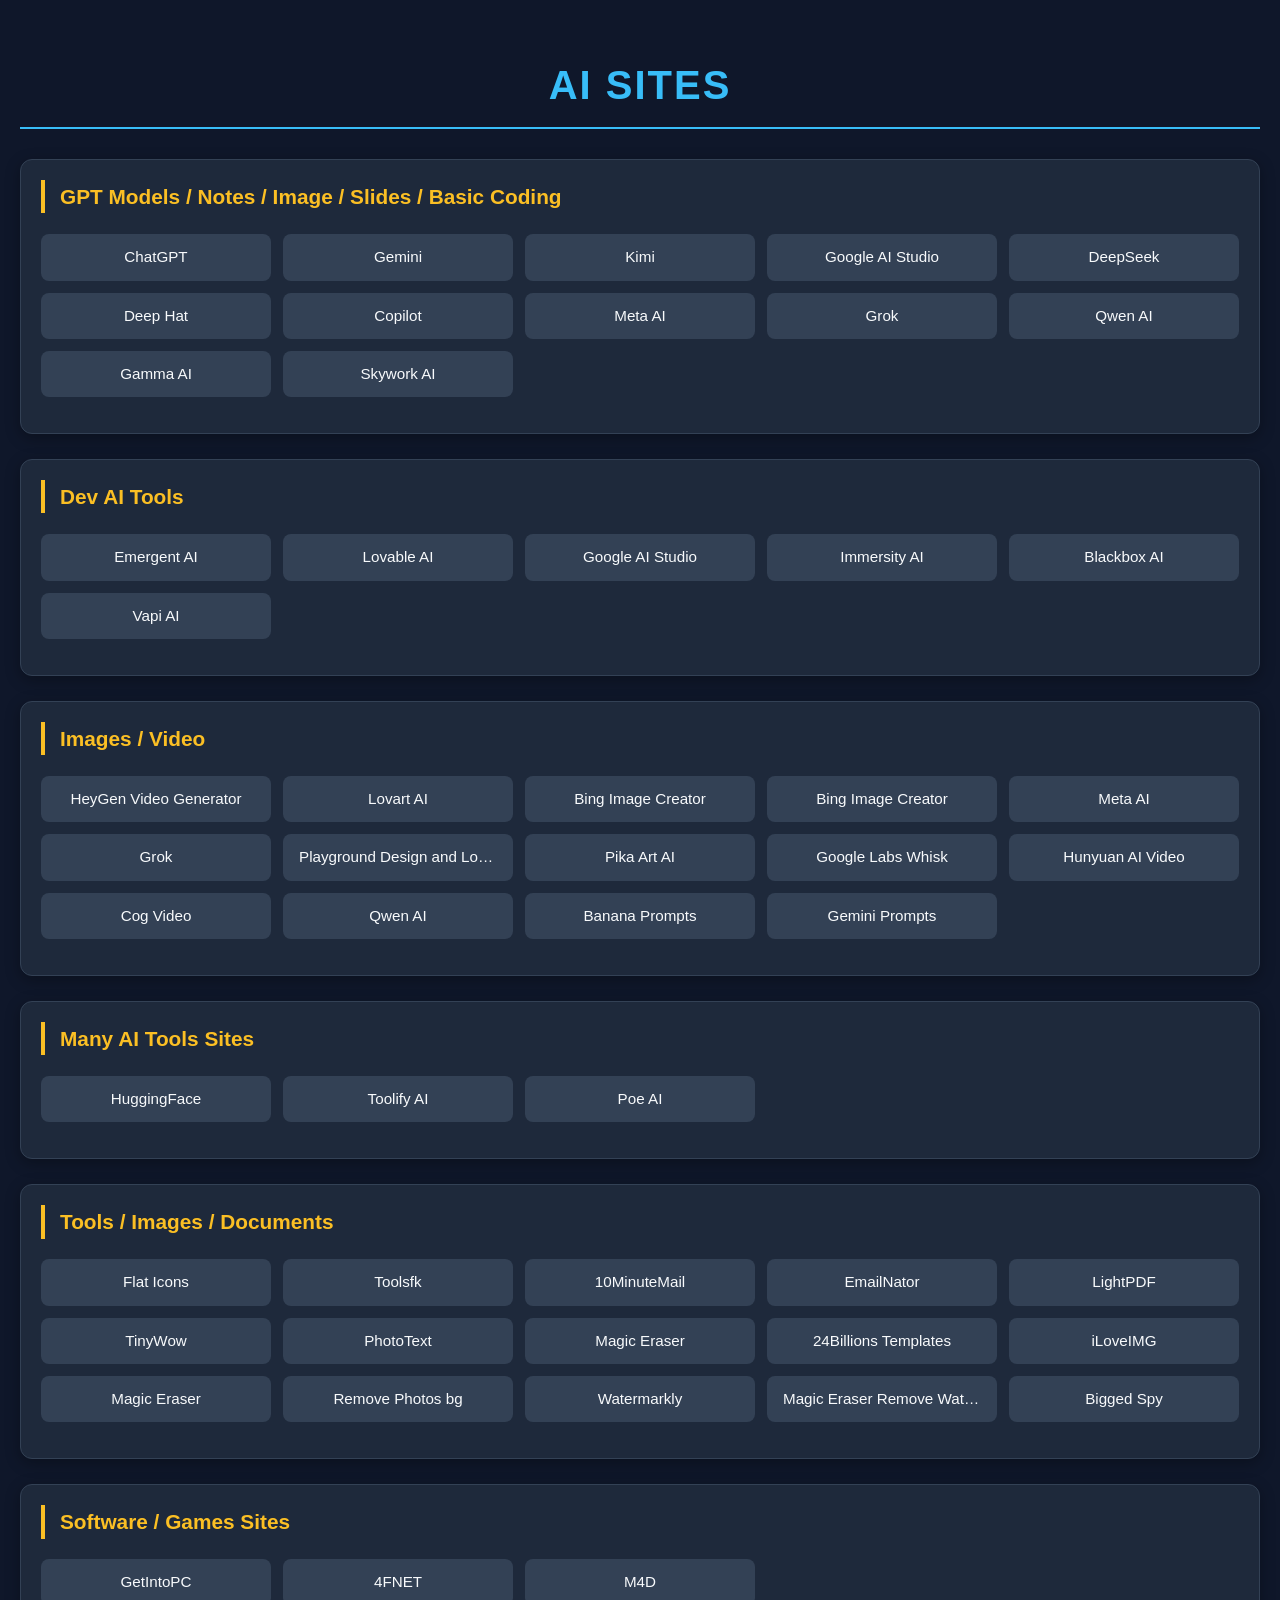
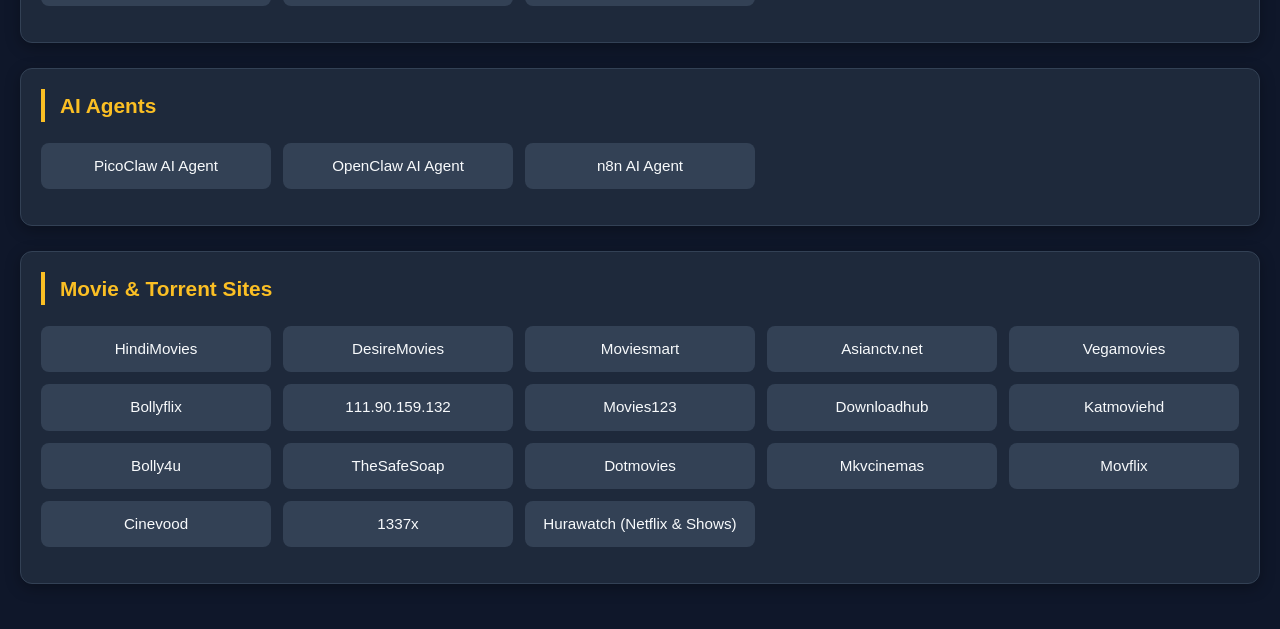
==== index.html @ a38e6711 "push" ====
<!DOCTYPE html>
<html lang="en">
<head>
    <meta charset="UTF-8">
    <meta name="viewport" content="width=device-width, initial-scale=1.0">
    <title>My Bookmark</title>
    <link rel="stylesheet" href="style.css">
</head>
<body>
    <h2>AI Sites</h2>
   <div>
    <h3>GPT Models / Notes / Image / Slides / Basic Coding</h3>
    <ul>
        <li><a href="https://chat.openai.com/">ChatGPT</a></li>
        <li><a href="https://gemini.google.com/app">Gemini</a></li>
        <li><a href="https://www.kimi.com/en/">Kimi</a></li>
        <li><a href="https://aistudio.google.com/">Google AI Studio</a></li>
        <li><a href="https://www.deepseek.com/en">DeepSeek</a></li>
        <li><a href="https://app.deephat.ai/">Deep Hat</a></li>
        <li><a href="https://copilot.microsoft.com/">Copilot</a></li>
        <li><a href="https://www.meta.ai/">Meta AI</a></li>
        <li><a href="https://grok.com/">Grok</a></li>
        <li><a href="https://qwen.ai/">Qwen AI</a></li>
        <li><a href="https://gamma.app/ur">Gamma AI</a></li>
        <li><a href="https://skywork.ai/">Skywork AI</a></li>
   </div>
   <div>
    <h3>Dev AI Tools</h3>
<ul>
        <li><a href="https://app.emergent.sh/home">Emergent AI</a></li>
        <li><a href="https://lovable.dev/">Lovable AI</a></li>
        <li><a href="https://aistudio.google.com/">Google AI Studio</a></li>
        <li><a href="https://app.immersity.ai">Immersity AI</a></li>
        <li><a href="https://www.blackbox.ai/">Blackbox AI</a></li>
        <li><a href="https://vapi.ai/">Vapi AI</a></li>
    </div>
    <div>
         <h3>Images / Video</h3>
        <ul>
        <li><a href="https://app.heygen.com">HeyGen Video Generator</a></li>
        <li><a href="https://www.lovart.ai">Lovart AI</a></li>
        <li><a href="https://www.bing.com/images/create">Bing Image Creator</a></li>
        <li><a href="https://www.bing.com/images/create">Bing Image Creator</a></li>
        <li><a href="https://www.meta.ai/">Meta AI</a></li>
        <li><a href="https://grok.com/">Grok</a></li>
        <li><a href="https://playground.com/">Playground Design and Logo AI</a></li>
        <li><a href="https://pika.art//">Pika Art AI</a></li>
        <li><a href="https://labs.google/fx/tools/whisk">Google Labs Whisk</a></li>
        <li><a href="https://aivideo.hunyuan.tencent.com">Hunyuan AI Video</a></li>
        <li><a href="https://www.cogvideo.org">Cog Video</a></li>
        <li><a href="https://qwen.ai/">Qwen AI</a></li>
        <li><a href="https://www.bananaprompts.xyz/">Banana Prompts</a></li>
        <li><a href="https://gemini-prompts.vercel.app/">Gemini Prompts</a></li>

    </div>
    
    <div>
        <h3>Many AI Tools Sites</h3>
<ul>
        <li><a href="https://huggingface.co/">HuggingFace</a></li>
        <li><a href="https://www.toolify.ai/">Toolify AI</a></li>
        <li><a href="https://poe.com/">Poe AI</a></li>
    </div>
    <div>
        <h3>Tools / Images / Documents</h3>
<ul>

        <li><a href="https://www.flaticon.com//">Flat Icons</a></li>
        <li><a href="https://toolsfk.com/">Toolsfk</a></li>
        <li><a href="https://10minutemail.net">10MinuteMail</a></li>
        <li><a href="https://www.emailnator.com/">EmailNator</a></li>
        <li><a href="https://lightpdf.com/">LightPDF</a></li>
        <li><a href="https://tinywow.com/">TinyWow</a></li>
        <li><a href="https://photext.shop/">PhotoText</a></li>
        <li><a href="https://magiceraser.org/">Magic Eraser</a></li>
        <li><a href="https://24billions.com/">24Billions Templates</a></li>
        <li><a href="https://www.iloveimg.com/">iLoveIMG</a></li>
        <li><a href="https://magiceraser.org/">Magic Eraser</a></li>
        <li><a href="https://remove.photos/ ">Remove Photos bg</a></li>
        <li><a href="https://watermarkly.com/add-text-to-photo/">Watermarkly</a></li>
        <li><a href="https://magiceraser.org/remove-watermark-from-image/">Magic Eraser Remove Watermark</a></li>
        <li><a href="https://bigged.com/spy/">Bigged Spy</a></li>
    </div>
    <div>
        <h3>Software / Games Sites</h3>
<ul>
        <li><a href="https://getintopc.com/">GetIntoPC  </a></li>
        <li><a href="https://www.4fnet.org/">4FNET</a></li>
        <li><a href="https://www.m4d.fun/">M4D</a></li>
    </div>
    <div>
        <h3>AI Agents</h3>
      <ul>
        <li><a href="https://picoclaw.net/">PicoClaw AI Agent</a></li>
        <li><a href="https://openclaw.ai/">OpenClaw AI Agent</a></li>
        <li><a href="https://n8n.io/">n8n AI Agent</a></li>
    </div>
    <div>
    <h3>Movie & Torrent Sites</h3>
    <ul>
        <li><a href="https://www.hindimovies.to/">HindiMovies</a></li>
        <li><a href="https://desiremovies.my/">DesireMovies</a></li>
        <li><a href="https://moviesmart.click/">Moviesmart</a></li>
        <li><a href="https://asianctv.net/">Asianctv.net</a></li>
        <li><a href="https://vegamovies.is/">Vegamovies</a></li>
        <li><a href="https://bollyflix.diy/">Bollyflix</a></li>
        <li><a href="https://111.90.159.132/">111.90.159.132</a></li>
        <li><a href="https://movies123.pk/">Movies123</a></li>
        <li><a href="https://downloadhub.lol/">Downloadhub</a></li>
        <li><a href="https://katmoviehd.to/">Katmoviehd</a></li>
        <li><a href="https://bolly4u.green/">Bolly4u</a></li>
        <li><a href="https://thesafesoap.com/">TheSafeSoap</a></li>
        <li><a href="https://dotmovies.ws/">Dotmovies</a></li>
        <li><a href="https://mkvcinemas.pw/">Mkvcinemas</a></li>
        <li><a href="https://movflix.info/">Movflix</a></li>
        <li><a href="https://cinevood.net/">Cinevood</a></li>
        <li><a href="https://1337x.to/">1337x</a></li>
        <li><a href="https://hurawatch.cc/">Hurawatch (Netflix & Shows)</a></li>
    </ul>
</div>
</body>
</html>
---- style.css ----
/* Global Styles */
    body {
        font-family: 'Segoe UI', Tahoma, Geneva, Verdana, sans-serif;
        background-color: #0f172a; /* Dark Blue-Grey background */
        color: #e2e8f0;
        line-height: 1.6;
        margin: 0;
        padding: 20px;
    }

    h2 {
        text-align: center;
        color: #38bdf8;
        font-size: 2.5rem;
        margin-bottom: 30px;
        text-transform: uppercase;
        letter-spacing: 2px;
        border-bottom: 2px solid #38bdf8;
        display: inline-block;
        width: 100%;
        padding-bottom: 10px;
    }

    /* Container for each category */
    div {
        background: #1e293b;
        margin-bottom: 25px;
        padding: 20px;
        border-radius: 12px;
        box-shadow: 0 4px 15px rgba(0, 0, 0, 0.3);
        border: 1px solid #334155;
    }

    h3 {
        color: #fbbf24; /* Amber color for titles */
        margin-top: 0;
        border-left: 4px solid #fbbf24;
        padding-left: 15px;
        font-size: 1.3rem;
    }

    /* List styling */
    ul {
        list-style: none;
        padding: 0;
        display: grid;
        grid-template-columns: repeat(auto-fill, minmax(200px, 1fr));
        gap: 12px;
        margin-top: 15px;
    }

    li {
        margin: 0;
    }

    /* Link/Button styling */
    a {
        text-decoration: none;
        color: #f8fafc;
        background: #334155;
        padding: 10px 15px;
        border-radius: 8px;
        display: block;
        transition: all 0.3s ease;
        text-align: center;
        font-size: 0.95rem;
        border: 1px solid transparent;
        white-space: nowrap;
        overflow: hidden;
        text-overflow: ellipsis;
    }

    /* Hover effect */
    a:hover {
        background: #38bdf8;
        color: #0f172a;
        transform: translateY(-3px);
        box-shadow: 0 5px 15px rgba(56, 189, 248, 0.4);
        font-weight: bold;
    }

    /* Responsive adjustments */
    @media (max-width: 600px) {
        ul {
            grid-template-columns: repeat(auto-fill, minmax(140px, 1fr));
        }
        h2 {
            font-size: 1.8rem;
        }
    }
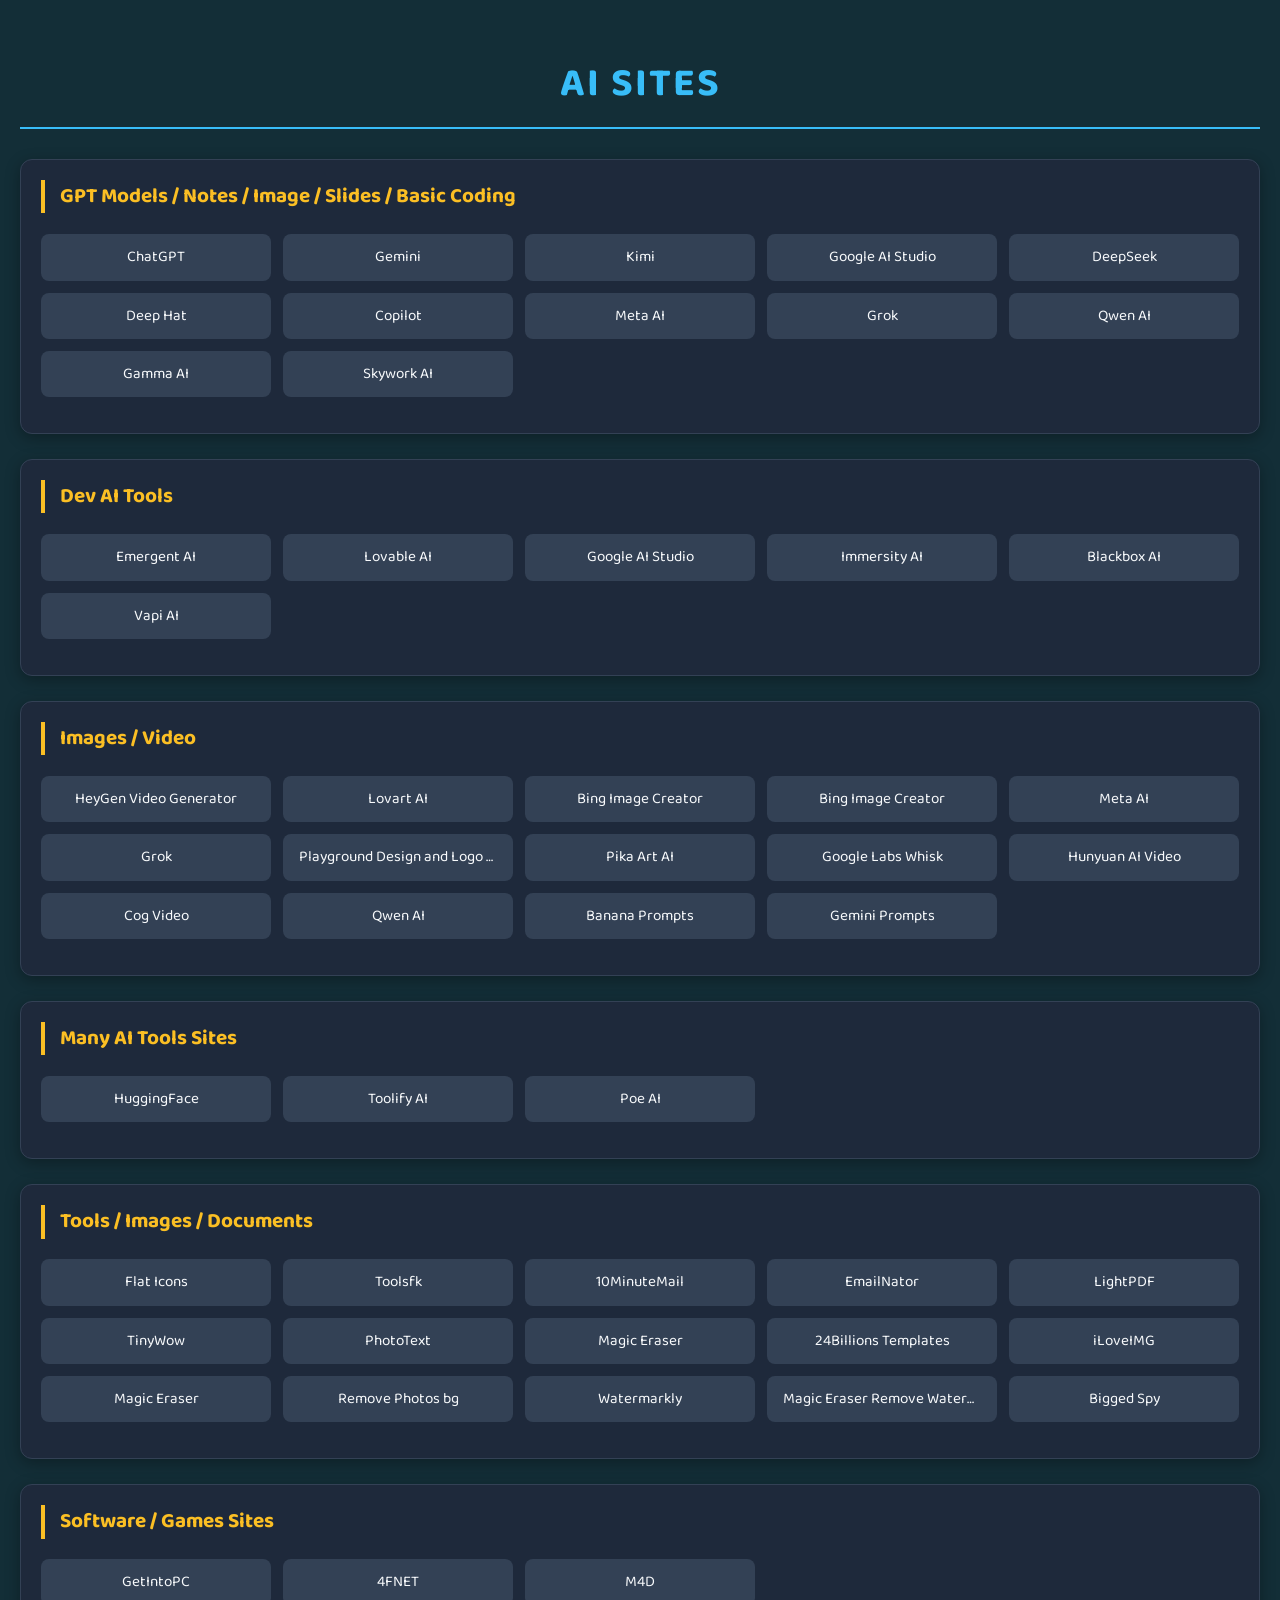
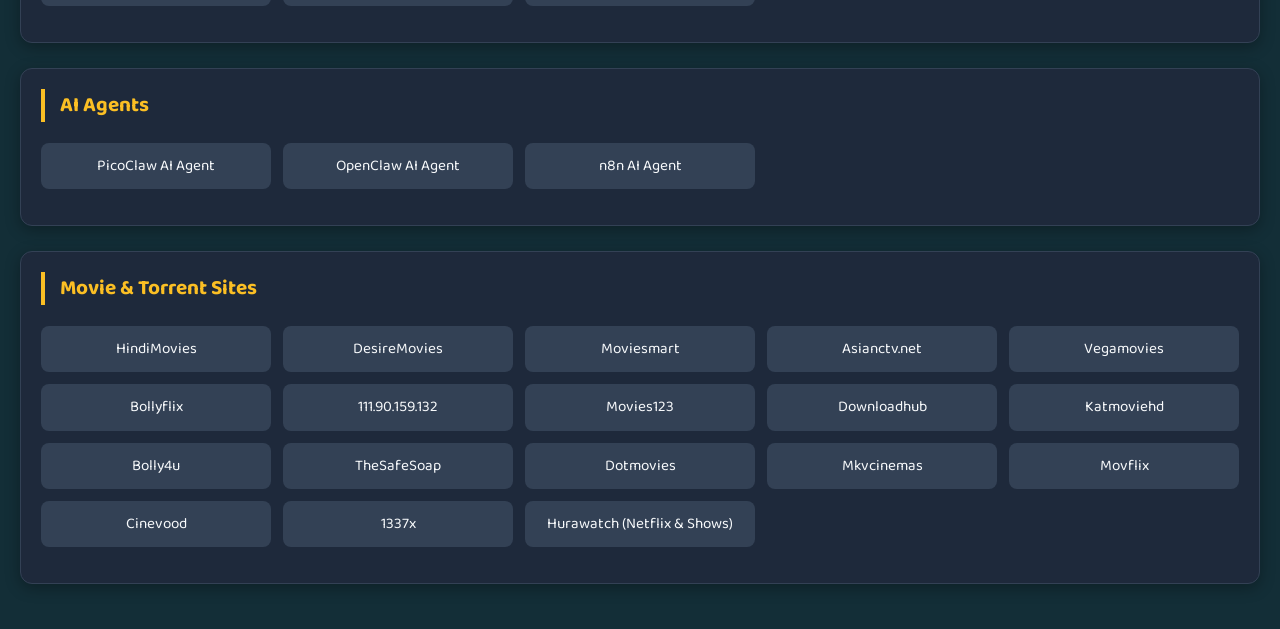
==== commit f1c0ee50: "up" ====
--- a/index.html
+++ b/index.html
@@ -5,6 +5,8 @@
     <meta name="viewport" content="width=device-width, initial-scale=1.0">
     <title>My Bookmark</title>
     <link rel="stylesheet" href="style.css">
+    <link href="https://fonts.googleapis.com/css2?family=Baloo+Bhai+2&family=Bpmf+Huninn&family=Poppins:ital,wght@0,100;0,200;0,300;0,400;0,500;0,600;0,700;0,800;0,900;1,100;1,200;1,300;1,400;1,500;1,600;1,700;1,800;1,900&display=swap" rel="stylesheet">
+
 </head>
 <body>
     <h2>AI Sites</h2>
--- a/style.css
+++ b/style.css
@@ -1,90 +1,93 @@
+* { font-family: "Baloo Bhai 2", cursive; 
+}
+   
    /* Global Styles */
     body {
-        font-family: 'Segoe UI', Tahoma, Geneva, Verdana, sans-serif;
-        background-color: #0f172a; /* Dark Blue-Grey background */
-        color: #e2e8f0;
-        line-height: 1.6;
-        margin: 0;
-        padding: 20px;
-    }
+  font-family: "Segoe UI", Tahoma, Geneva, Verdana, sans-serif;
+  background-color: #132e37; /* Dark Blue-Grey background */
+  color: #e2e8f0;
+  line-height: 1.6;
+  margin: 0;
+  padding: 20px;
+}
 
-    h2 {
-        text-align: center;
-        color: #38bdf8;
-        font-size: 2.5rem;
-        margin-bottom: 30px;
-        text-transform: uppercase;
-        letter-spacing: 2px;
-        border-bottom: 2px solid #38bdf8;
-        display: inline-block;
-        width: 100%;
-        padding-bottom: 10px;
-    }
+h2 {
+  text-align: center;
+  color: #38bdf8;
+  font-size: 2.5rem;
+  margin-bottom: 30px;
+  text-transform: uppercase;
+  letter-spacing: 2px;
+  border-bottom: 2px solid #38bdf8;
+  display: inline-block;
+  width: 100%;
+  padding-bottom: 10px;
+}
 
-    /* Container for each category */
-    div {
-        background: #1e293b;
-        margin-bottom: 25px;
-        padding: 20px;
-        border-radius: 12px;
-        box-shadow: 0 4px 15px rgba(0, 0, 0, 0.3);
-        border: 1px solid #334155;
-    }
+/* Container for each category */
+div {
+  background: #1e293b;
+  margin-bottom: 25px;
+  padding: 20px;
+  border-radius: 12px;
+  box-shadow: 0 4px 15px rgba(0, 0, 0, 0.3);
+  border: 1px solid #334155;
+}
 
-    h3 {
-        color: #fbbf24; /* Amber color for titles */
-        margin-top: 0;
-        border-left: 4px solid #fbbf24;
-        padding-left: 15px;
-        font-size: 1.3rem;
-    }
+h3 {
+  color: #fbbf24; /* Amber color for titles */
+  margin-top: 0;
+  border-left: 4px solid #fbbf24;
+  padding-left: 15px;
+  font-size: 1.3rem;
+}
 
-    /* List styling */
-    ul {
-        list-style: none;
-        padding: 0;
-        display: grid;
-        grid-template-columns: repeat(auto-fill, minmax(200px, 1fr));
-        gap: 12px;
-        margin-top: 15px;
-    }
+/* List styling */
+ul {
+  list-style: none;
+  padding: 0;
+  display: grid;
+  grid-template-columns: repeat(auto-fill, minmax(200px, 1fr));
+  gap: 12px;
+  margin-top: 15px;
+}
 
-    li {
-        margin: 0;
-    }
+li {
+  margin: 0;
+}
 
-    /* Link/Button styling */
-    a {
-        text-decoration: none;
-        color: #f8fafc;
-        background: #334155;
-        padding: 10px 15px;
-        border-radius: 8px;
-        display: block;
-        transition: all 0.3s ease;
-        text-align: center;
-        font-size: 0.95rem;
-        border: 1px solid transparent;
-        white-space: nowrap;
-        overflow: hidden;
-        text-overflow: ellipsis;
-    }
+/* Link/Button styling */
+a {
+  text-decoration: none;
+  color: #f8fafc;
+  background: #334155;
+  padding: 10px 15px;
+  border-radius: 8px;
+  display: block;
+  transition: all 0.3s ease;
+  text-align: center;
+  font-size: 0.95rem;
+  border: 1px solid transparent;
+  white-space: nowrap;
+  overflow: hidden;
+  text-overflow: ellipsis;
+}
 
-    /* Hover effect */
-    a:hover {
-        background: #38bdf8;
-        color: #0f172a;
-        transform: translateY(-3px);
-        box-shadow: 0 5px 15px rgba(56, 189, 248, 0.4);
-        font-weight: bold;
-    }
+/* Hover effect */
+a:hover {
+  background: #38bdf8;
+  color: #0f172a;
+  transform: translateY(-3px);
+  box-shadow: 0 5px 15px rgba(56, 189, 248, 0.4);
+  font-weight: bold;
+}
 
-    /* Responsive adjustments */
-    @media (max-width: 600px) {
-        ul {
-            grid-template-columns: repeat(auto-fill, minmax(140px, 1fr));
-        }
-        h2 {
-            font-size: 1.8rem;
-        }
-    }+/* Responsive adjustments */
+@media (max-width: 600px) {
+  ul {
+    grid-template-columns: repeat(auto-fill, minmax(140px, 1fr));
+  }
+  h2 {
+    font-size: 1.8rem;
+  }
+}
